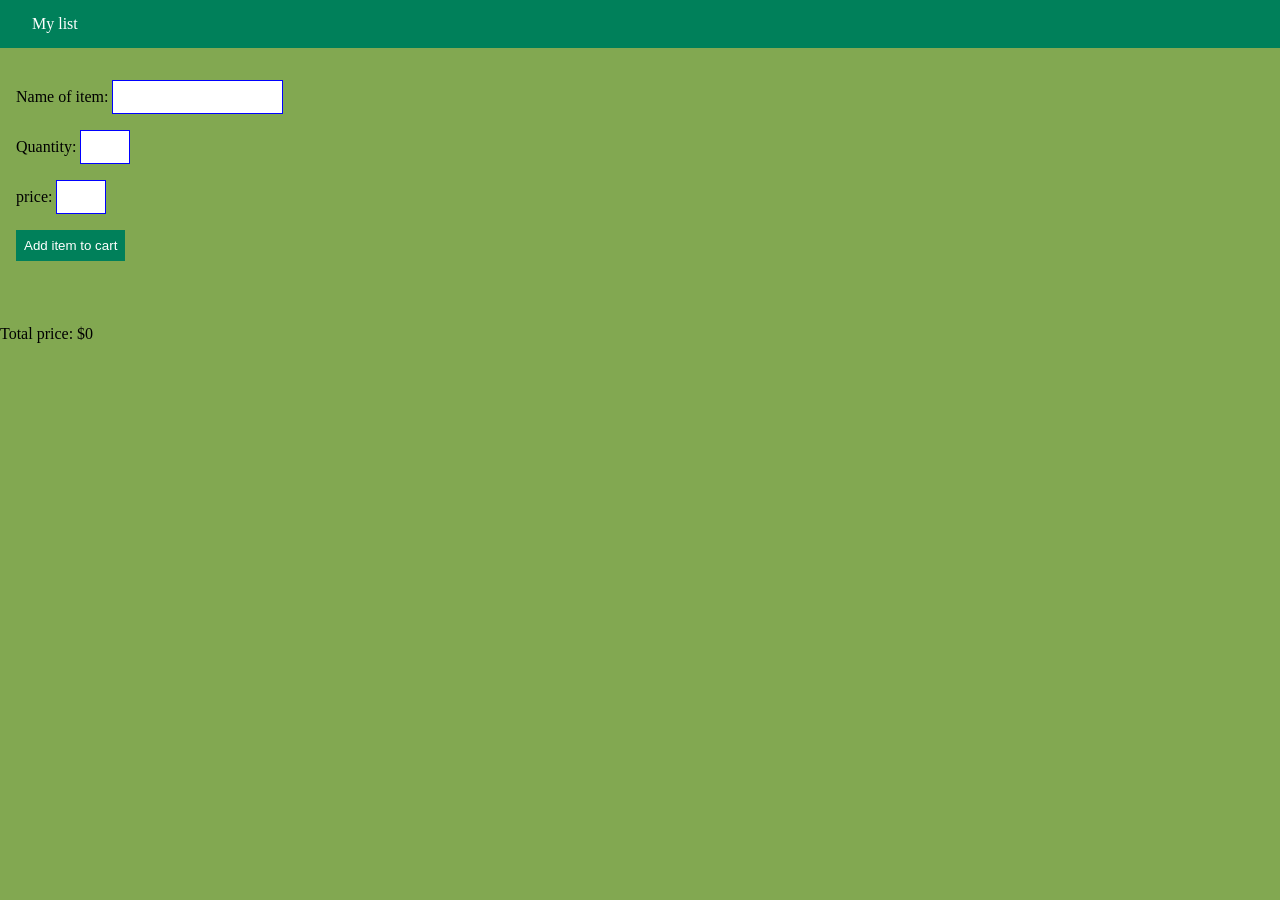
==== index.html @ 371b88bb "Initial Bokamoso app" ====
<!DOCTYPE html>
<html lang="en">
<head>
    <meta charset="UTF-8">
    <meta name="viewport" content="width=device-width, initial-scale=1.0">
    <title>Bokamoso</title>
    <link rel="stylesheet" href="./index.css">
    <link rel="icon" href="assets/logo.jpg">
    <script src="./dexie.min.js"></script>
    <script>
  window.addEventListener('load', () => {
    if ('serviceWorker' in navigator) {
      navigator.serviceWorker.register('./assets/sw.js')
        .then(() => {
          console.log('Service worker registered!');
        })
        .catch((error) => {
          console.warn('Service worker registration failed:', error);
        });
    }
  });
</script>
<script>
   
</script>
   </head>
<body>
     <nav>
        <p>My list</p>
     </nav>
    <div class="container">
        <form id="itemForm">

            <label for="">
                Name of item:
                <input type="text" id="nameInput" required>
             </label>
        
             <label for="">
                Quantity:
                <input type="Number" id="quantityInput">
             </label>
        
             <label for="">
                price:
                <input type="Number" id="priceInput">
             </label>
             <button type="submit" id="addItemButton">
                Add item to cart 
             </button>
        </form>
     
    </div>
    <div id="itemsDiv"></div>
   <div id="totalPriceDiv"></div>
     
   
     
    
    <script src="./index.js"></script>
</body>
</html>
---- index.css ----
*{
    margin: unset;
    padding: unset;
}
body{
    background: rgb(130, 168, 81) ;
}
nav{
    background:#00805a;
    height:3rem;
    line-height:3rem;
    color:white;
    padding-left:2rem;
    margin-bottom:1rem;
}
.container{
    padding:1rem;
}

#itemForm label{
    display:block;
    margin-bottom:1rem;
}

#itemForm input{
 height:2rem;
 text-align: center;
 border: 1px solid blue;
}

#quantityInput, #priceInput {
    width: 3rem;
}

#addItemButton {
    border: unset;
    background: #00805a;
    color:#fff;
    padding: 0.5rem;  
}

#itemsDiv {
    margin-top:3rem;
    margin-bottom:2rem;
}

.item{
    display: grid;
    grid-template-columns: 1fr 2fr 1fr;
    background: #eaeaea;
    margin-bottom:0.5rem;
}
.checkbox{
    height: 100%;
    width:2.5rem;
}

.itemInfo{
    text-align:center; 
}
.deleteButton {
    margin: 0 0 0 auto;
    border:unset;
    background: #b10000;
    color: #fff;
    font-size: 0.8rem;
    width:2.5rem;
    height: 100%;
}

.deleteButton:active{
    margin-top: 3px;
}

.purchased {
    background:#00805a;
    color:#fff;
}

.purchased p{
    text-decoration:line-through;
}
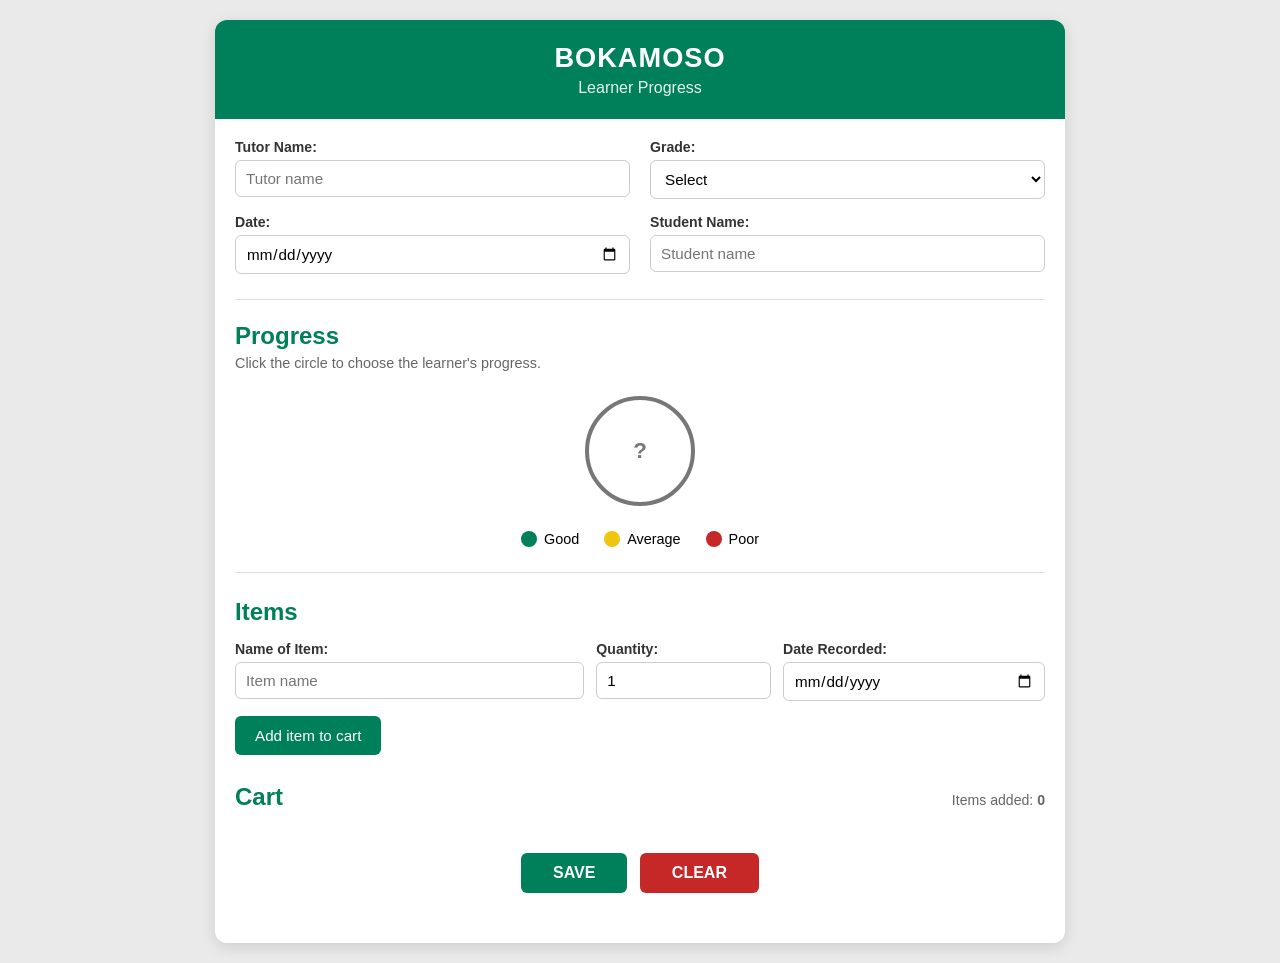
==== commit 81aca764: "Update Bokamoso app files" ====
--- a/index.html
+++ b/index.html
@@ -1,62 +1,264 @@
 <!DOCTYPE html>
 <html lang="en">
 <head>
-    <meta charset="UTF-8">
-    <meta name="viewport" content="width=device-width, initial-scale=1.0">
-    <title>Bokamoso</title>
-    <link rel="stylesheet" href="./index.css">
-    <link rel="icon" href="assets/logo.jpg">
-    <script src="./dexie.min.js"></script>
-    <script>
-  window.addEventListener('load', () => {
-    if ('serviceWorker' in navigator) {
-      navigator.serviceWorker.register('./assets/sw.js')
-        .then(() => {
-          console.log('Service worker registered!');
-        })
-        .catch((error) => {
-          console.warn('Service worker registration failed:', error);
-        });
-    }
-  });
-</script>
-<script>
-   
-</script>
-   </head>
+  <meta charset="UTF-8">
+  <meta name="viewport" content="width=device-width, initial-scale=1.0">
+  <title>Bokamoso</title>
+  <link rel="stylesheet" href="index.css">
+</head>
+
 <body>
-     <nav>
-        <p>My list</p>
-     </nav>
-    <div class="container">
-        <form id="itemForm">
-
-            <label for="">
-                Name of item:
-                <input type="text" id="nameInput" required>
-             </label>
-        
-             <label for="">
-                Quantity:
-                <input type="Number" id="quantityInput">
-             </label>
-        
-             <label for="">
-                price:
-                <input type="Number" id="priceInput">
-             </label>
-             <button type="submit" id="addItemButton">
-                Add item to cart 
-             </button>
-        </form>
-     
-    </div>
-    <div id="itemsDiv"></div>
-   <div id="totalPriceDiv"></div>
-     
-   
-     
-    
-    <script src="./index.js"></script>
+
+  <div class="app">
+
+    <header class="topbar">
+      <h1>BOKAMOSO</h1>
+      <p>Learner Progress</p>
+    </header>
+
+    <main class="content">
+
+      <!-- TUTOR / LEARNER INFO -->
+      <section class="info-section">
+
+        <div class="info-grid">
+
+          <div class="info-group">
+            <label for="tutorName">Tutor Name:</label>
+            <input
+              type="text"
+              id="tutorName"
+              placeholder="Tutor name"
+            >
+          </div>
+
+          <div class="info-group">
+            <label for="grade">Grade:</label>
+
+            <select id="grade">
+              <option value="">Select</option>
+              <option value="0">Grade 0</option>
+              <option value="1">Grade 1</option>
+              <option value="2">Grade 2</option>
+              <option value="3">Grade 3</option>
+              <option value="4">Grade 4</option>
+              <option value="5">Grade 5</option>
+              <option value="6">Grade 6</option>
+              <option value="7">Grade 7</option>
+              <option value="8">Grade 8</option>
+              <option value="9">Grade 9</option>
+              <option value="10">Grade 10</option>
+              <option value="11">Grade 11</option>
+            </select>
+          </div>
+
+          <div class="info-group">
+            <label for="date">Date:</label>
+            <input type="date" id="date">
+          </div>
+
+          <div class="info-group">
+            <label for="studentName">Student Name:</label>
+            <input
+              type="text"
+              id="studentName"
+              placeholder="Student name"
+            >
+          </div>
+
+        </div>
+
+      </section>
+
+
+      <!-- PROGRESS -->
+      <section class="progress-section">
+
+        <div class="section-title">
+          <h2>Progress</h2>
+          <p>Click the circle to choose the learner's progress.</p>
+        </div>
+
+
+        <div class="progress-area">
+
+          <button
+            id="progressCircle"
+            class="progress-circle none"
+            type="button"
+            aria-label="Choose learner progress"
+          >
+            <span id="progressText">?</span>
+          </button>
+
+
+          <div
+            id="progressOptions"
+            class="progress-options hidden"
+          >
+
+            <button
+              class="color-option good-option"
+              type="button"
+              data-status="good"
+            >
+              Good
+            </button>
+
+            <button
+              class="color-option average-option"
+              type="button"
+              data-status="average"
+            >
+              Average
+            </button>
+
+            <button
+              class="color-option poor-option"
+              type="button"
+              data-status="poor"
+            >
+              Poor
+            </button>
+
+          </div>
+
+        </div>
+
+
+        <!-- LEGEND -->
+        <div class="legend">
+
+          <div class="legend-item">
+            <span class="legend-circle good"></span>
+            <span>Good</span>
+          </div>
+
+          <div class="legend-item">
+            <span class="legend-circle average"></span>
+            <span>Average</span>
+          </div>
+
+          <div class="legend-item">
+            <span class="legend-circle poor"></span>
+            <span>Poor</span>
+          </div>
+
+        </div>
+
+      </section>
+
+
+      <!-- ADD ITEM -->
+      <section class="cart-form-section">
+
+        <h2>Items</h2>
+
+        <div class="form-row">
+
+          <div class="form-group">
+            <label for="itemName">Name of Item:</label>
+
+            <input
+              type="text"
+              id="itemName"
+              placeholder="Item name"
+            >
+          </div>
+
+
+          <div class="form-group">
+            <label for="quantity">Quantity:</label>
+
+            <input
+              type="number"
+              id="quantity"
+              value="1"
+              min="1"
+            >
+          </div>
+
+
+          <div class="form-group">
+            <label for="recordedDate">Date Recorded:</label>
+
+            <input
+              type="date"
+              id="recordedDate"
+            >
+          </div>
+
+        </div>
+
+
+        <button
+          id="addItemBtn"
+          class="add-btn"
+          type="button"
+        >
+          Add item to cart
+        </button>
+
+      </section>
+
+
+      <!-- CART -->
+      <section class="cart-section">
+
+        <div class="cart-header">
+
+          <h2>Cart</h2>
+
+          <span>
+            Items added:
+            <strong id="totalItems">0</strong>
+          </span>
+
+        </div>
+
+
+        <div
+          id="itemsList"
+          class="items-list"
+        ></div>
+
+      </section>
+
+
+      <!-- SAVE -->
+      <div class="action-row">
+
+        <button
+          id="saveBtn"
+          class="save-btn"
+          type="button"
+        >
+          SAVE
+        </button>
+
+        <button
+          id="clearBtn"
+          class="clear-btn"
+          type="button"
+        >
+          CLEAR
+        </button>
+
+      </div>
+
+
+      <div
+        id="message"
+        class="message"
+      ></div>
+
+    </main>
+
+  </div>
+
+
+  <script src="index.js"></script>
+
 </body>
-</html>+</html>
+
--- a/index.css
+++ b/index.css
@@ -1,82 +1,432 @@
-*{
-    margin: unset;
-    padding: unset;
-}
-body{
-    background: rgb(130, 168, 81) ;
-}
-nav{
-    background:#00805a;
-    height:3rem;
-    line-height:3rem;
-    color:white;
-    padding-left:2rem;
-    margin-bottom:1rem;
-}
-.container{
-    padding:1rem;
-}
-
-#itemForm label{
-    display:block;
-    margin-bottom:1rem;
-}
-
-#itemForm input{
- height:2rem;
- text-align: center;
- border: 1px solid blue;
-}
-
-#quantityInput, #priceInput {
-    width: 3rem;
-}
-
-#addItemButton {
-    border: unset;
-    background: #00805a;
-    color:#fff;
-    padding: 0.5rem;  
-}
-
-#itemsDiv {
-    margin-top:3rem;
-    margin-bottom:2rem;
-}
-
-.item{
-    display: grid;
-    grid-template-columns: 1fr 2fr 1fr;
-    background: #eaeaea;
-    margin-bottom:0.5rem;
-}
-.checkbox{
-    height: 100%;
-    width:2.5rem;
-}
-
-.itemInfo{
-    text-align:center; 
-}
-.deleteButton {
-    margin: 0 0 0 auto;
-    border:unset;
-    background: #b10000;
-    color: #fff;
-    font-size: 0.8rem;
-    width:2.5rem;
-    height: 100%;
-}
-
-.deleteButton:active{
-    margin-top: 3px;
-}
-
-.purchased {
-    background:#00805a;
-    color:#fff;
-}
-
-.purchased p{
-    text-decoration:line-through;
+* {
+  box-sizing: border-box;
+  margin: 0;
+  padding: 0;
+  font-family: Arial, sans-serif;
+}
+
+body {
+  background: #eaeaea;
+  min-height: 100vh;
+  padding: 20px;
+}
+
+.app {
+  width: 100%;
+  max-width: 850px;
+  margin: auto;
+  background: white;
+  border-radius: 12px;
+  box-shadow: 0 4px 15px rgba(0, 0, 0, 0.12);
+  overflow: hidden;
+}
+
+
+/* TOP BAR */
+
+.topbar {
+  background: #00805a;
+  color: white;
+  padding: 22px;
+  text-align: center;
+}
+
+.topbar h1 {
+  font-size: 1.7rem;
+  letter-spacing: 1px;
+}
+
+.topbar p {
+  margin-top: 5px;
+  opacity: 0.9;
+}
+
+.content {
+  padding: 20px;
+}
+
+
+/* TUTOR INFORMATION */
+
+.info-section {
+  margin-bottom: 25px;
+}
+
+.info-grid {
+  display: grid;
+  grid-template-columns: 1fr 1fr;
+  gap: 15px 20px;
+}
+
+.info-group label,
+.form-group label {
+  display: block;
+  font-weight: bold;
+  font-size: 0.88rem;
+  margin-bottom: 5px;
+  color: #333;
+}
+
+.info-group input,
+.info-group select,
+.form-group input {
+  width: 100%;
+  padding: 9px 10px;
+  border: 1px solid #ccc;
+  border-radius: 6px;
+  font-size: 0.95rem;
+  background: white;
+}
+
+.info-group input:focus,
+.info-group select:focus,
+.form-group input:focus {
+  outline: none;
+  border-color: #00805a;
+}
+
+
+/* PROGRESS */
+
+.progress-section {
+  padding: 22px 0 25px;
+  border-top: 1px solid #ddd;
+  border-bottom: 1px solid #ddd;
+}
+
+.section-title h2,
+.cart-form-section h2,
+.cart-header h2 {
+  color: #00805a;
+  margin-bottom: 5px;
+}
+
+.section-title p {
+  color: #666;
+  font-size: 0.9rem;
+}
+
+.progress-area {
+  margin-top: 25px;
+  display: flex;
+  flex-direction: column;
+  align-items: center;
+}
+
+
+/* MAIN CLICKABLE CIRCLE */
+
+.progress-circle {
+  width: 110px;
+  height: 110px;
+  border-radius: 50%;
+  border: 4px solid #777;
+  background: white;
+  cursor: pointer;
+  font-size: 1.4rem;
+  font-weight: bold;
+  color: #555;
+  transition: transform 0.2s, background 0.2s;
+}
+
+.progress-circle:hover {
+  transform: scale(1.06);
+}
+
+
+/* EMPTY */
+
+.progress-circle.none {
+  background: white;
+  border-color: #777;
+  color: #777;
+}
+
+
+/* GOOD */
+
+.progress-circle.good {
+  background: #00805a;
+  border-color: #00805a;
+  color: white;
+}
+
+
+/* AVERAGE */
+
+.progress-circle.average {
+  background: #f1c40f;
+  border-color: #f1c40f;
+  color: #222;
+}
+
+
+/* POOR */
+
+.progress-circle.poor {
+  background: #c62828;
+  border-color: #c62828;
+  color: white;
+}
+
+
+/* PROGRESS OPTIONS */
+
+.progress-options {
+  margin-top: 15px;
+  display: flex;
+  gap: 10px;
+  justify-content: center;
+  flex-wrap: wrap;
+}
+
+.progress-options.hidden {
+  display: none;
+}
+
+.color-option {
+  border: none;
+  padding: 9px 16px;
+  border-radius: 6px;
+  cursor: pointer;
+  font-size: 0.9rem;
+}
+
+.good-option {
+  background: #00805a;
+  color: white;
+}
+
+.average-option {
+  background: #f1c40f;
+  color: #222;
+}
+
+.poor-option {
+  background: #c62828;
+  color: white;
+}
+
+
+/* LEGEND */
+
+.legend {
+  margin-top: 25px;
+  display: flex;
+  justify-content: center;
+  gap: 25px;
+  flex-wrap: wrap;
+}
+
+.legend-item {
+  display: flex;
+  align-items: center;
+  gap: 7px;
+  font-size: 0.9rem;
+}
+
+.legend-circle {
+  width: 16px;
+  height: 16px;
+  border-radius: 50%;
+}
+
+.legend-circle.good {
+  background: #00805a;
+}
+
+.legend-circle.average {
+  background: #f1c40f;
+}
+
+.legend-circle.poor {
+  background: #c62828;
+}
+
+
+/* ADD ITEM */
+
+.cart-form-section {
+  margin-top: 25px;
+}
+
+.form-row {
+  display: grid;
+  grid-template-columns: 2fr 1fr 1.5fr;
+  gap: 12px;
+  margin-top: 15px;
+  margin-bottom: 15px;
+}
+
+.add-btn {
+  background: #00805a;
+  color: white;
+  border: none;
+  padding: 11px 20px;
+  border-radius: 6px;
+  cursor: pointer;
+  font-size: 0.95rem;
+}
+
+.add-btn:hover {
+  background: #006b4a;
+}
+
+
+/* CART */
+
+.cart-section {
+  margin-top: 28px;
+}
+
+.cart-header {
+  display: flex;
+  align-items: center;
+  justify-content: space-between;
+  gap: 15px;
+  margin-bottom: 12px;
+}
+
+.cart-header span {
+  color: #666;
+  font-size: 0.88rem;
+}
+
+.items-list {
+  display: flex;
+  flex-direction: column;
+  gap: 9px;
+}
+
+.item-row {
+  display: flex;
+  align-items: center;
+  gap: 12px;
+  background: #f7f7f7;
+  padding: 11px 13px;
+  border-radius: 7px;
+}
+
+.item-row.purchased {
+  opacity: 0.65;
+  background: #e8f5e9;
+}
+
+.item-row.purchased .item-name {
+  text-decoration: line-through;
+}
+
+.item-check {
+  width: 18px;
+  height: 18px;
+  accent-color: #00805a;
+  cursor: pointer;
+}
+
+.item-info {
+  flex: 1;
+}
+
+.item-name {
+  display: block;
+  margin-bottom: 3px;
+}
+
+.item-info small {
+  color: #666;
+  font-size: 0.82rem;
+}
+
+
+/* DELETE */
+
+.delete-btn {
+  background: #c62828;
+  color: white;
+  border: none;
+  width: 31px;
+  height: 31px;
+  border-radius: 5px;
+  cursor: pointer;
+  font-size: 16px;
+}
+
+.delete-btn:hover {
+  background: #a01f1f;
+}
+
+
+/* SAVE */
+
+.action-row {
+  text-align: center;
+  margin-top: 25px;
+}
+
+.save-btn,
+.clear-btn {
+  border: none;
+  color: white;
+  padding: 11px 32px;
+  border-radius: 6px;
+  cursor: pointer;
+  font-size: 1rem;
+  font-weight: bold;
+}
+
+.save-btn {
+  background: #00805a;
+}
+
+.save-btn:hover {
+  background: #006b4a;
+}
+
+.clear-btn {
+  background: #c62828;
+  margin-left: 8px;
+}
+
+.clear-btn:hover {
+  background: #a01f1f;
+}
+
+.message {
+  min-height: 20px;
+  text-align: center;
+  margin-top: 10px;
+  color: #00805a;
+  font-size: 0.85rem;
+}
+
+
+/* MOBILE */
+
+@media (max-width: 600px) {
+
+  body {
+    padding: 10px;
+  }
+
+  .content {
+    padding: 15px;
+  }
+
+  .info-grid {
+    grid-template-columns: 1fr;
+  }
+
+  .form-row {
+    grid-template-columns: 1fr;
+  }
+
+  .legend {
+    gap: 15px;
+  }
+
+  .progress-circle {
+    width: 95px;
+    height: 95px;
+  }
+
 }
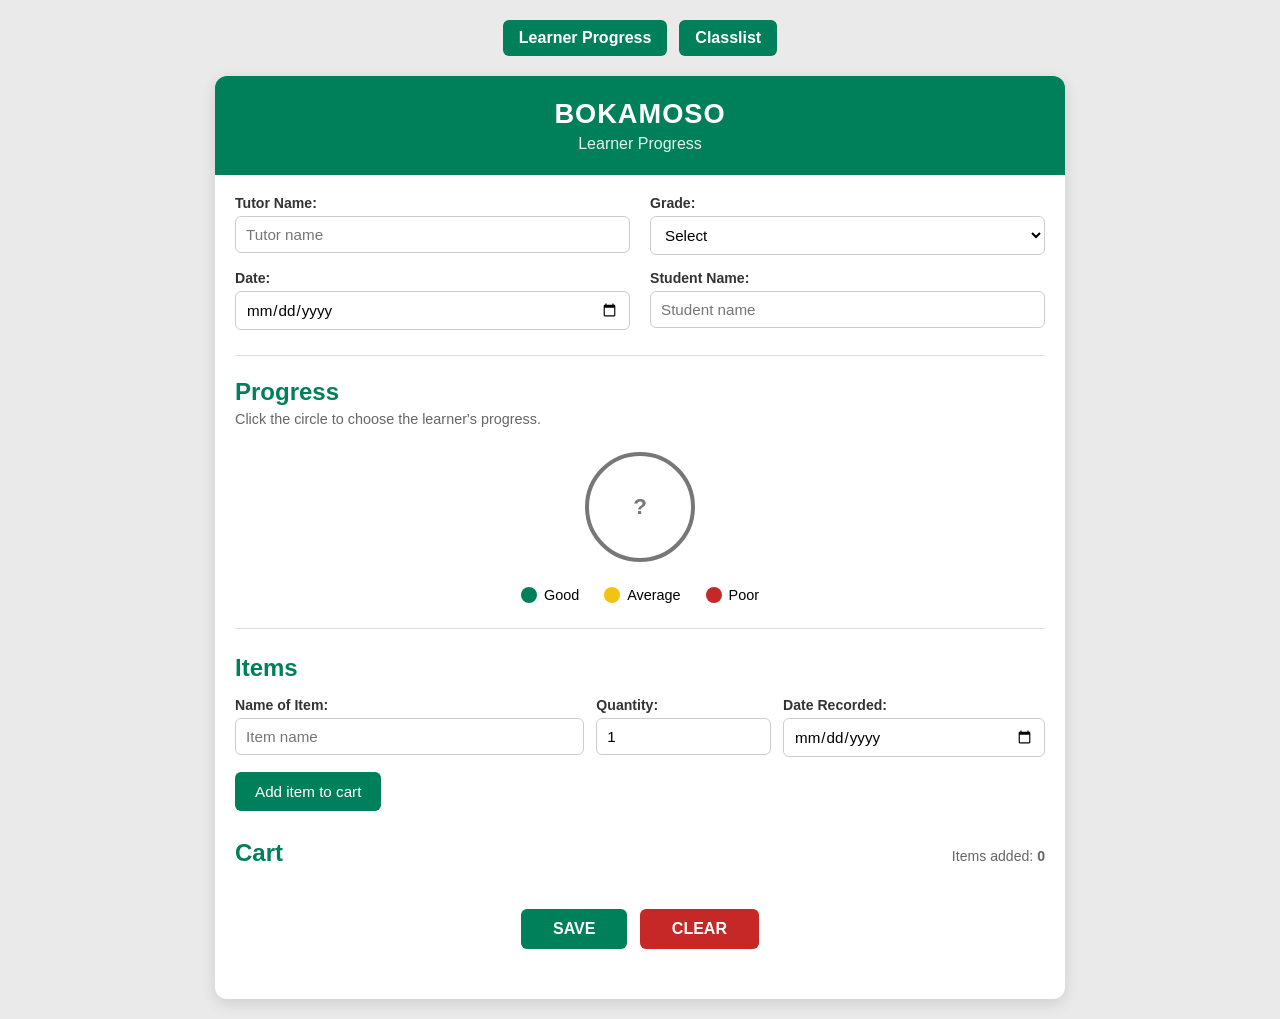
==== commit 59e1e5ef: "Add individual learner progress system" ====
--- a/index.html
+++ b/index.html
@@ -5,10 +5,14 @@
   <meta name="viewport" content="width=device-width, initial-scale=1.0">
   <title>Bokamoso</title>
   <link rel="stylesheet" href="index.css">
+
 </head>
 
 <body>
-
+<div class="page-nav">
+  <a href="index.html">Learner Progress</a>
+  <a href="frontpage.html">Classlist</a>
+</div>
   <div class="app">
 
     <header class="topbar">
--- a/index.css
+++ b/index.css
@@ -429,4 +429,23 @@
     height: 95px;
   }
 
+}
+.page-nav {
+  display: flex;
+  justify-content: center;
+  gap: 12px;
+  margin-bottom: 20px;
+}
+
+.page-nav a {
+  text-decoration: none;
+  background: #00805a;
+  color: white;
+  padding: 9px 16px;
+  border-radius: 6px;
+  font-weight: bold;
+}
+
+.page-nav a:hover {
+  background: #006b4a;
 }
